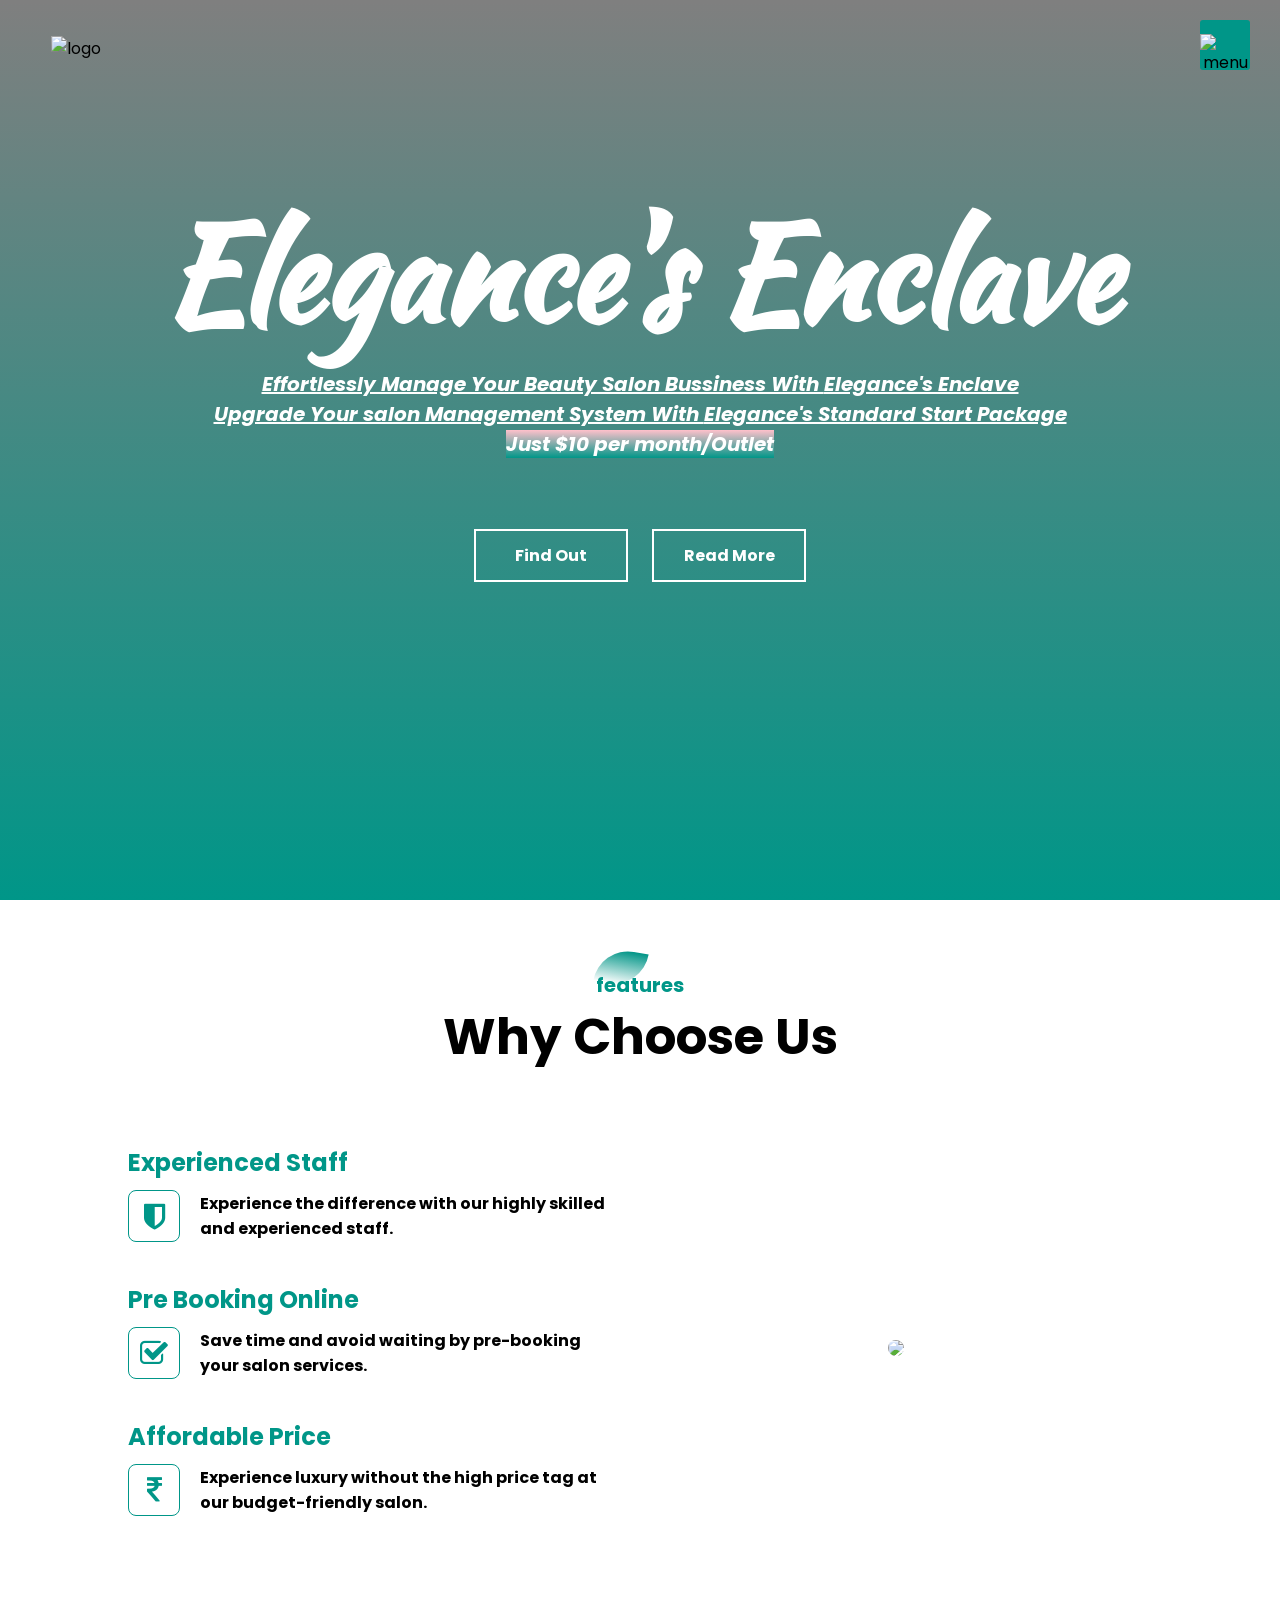
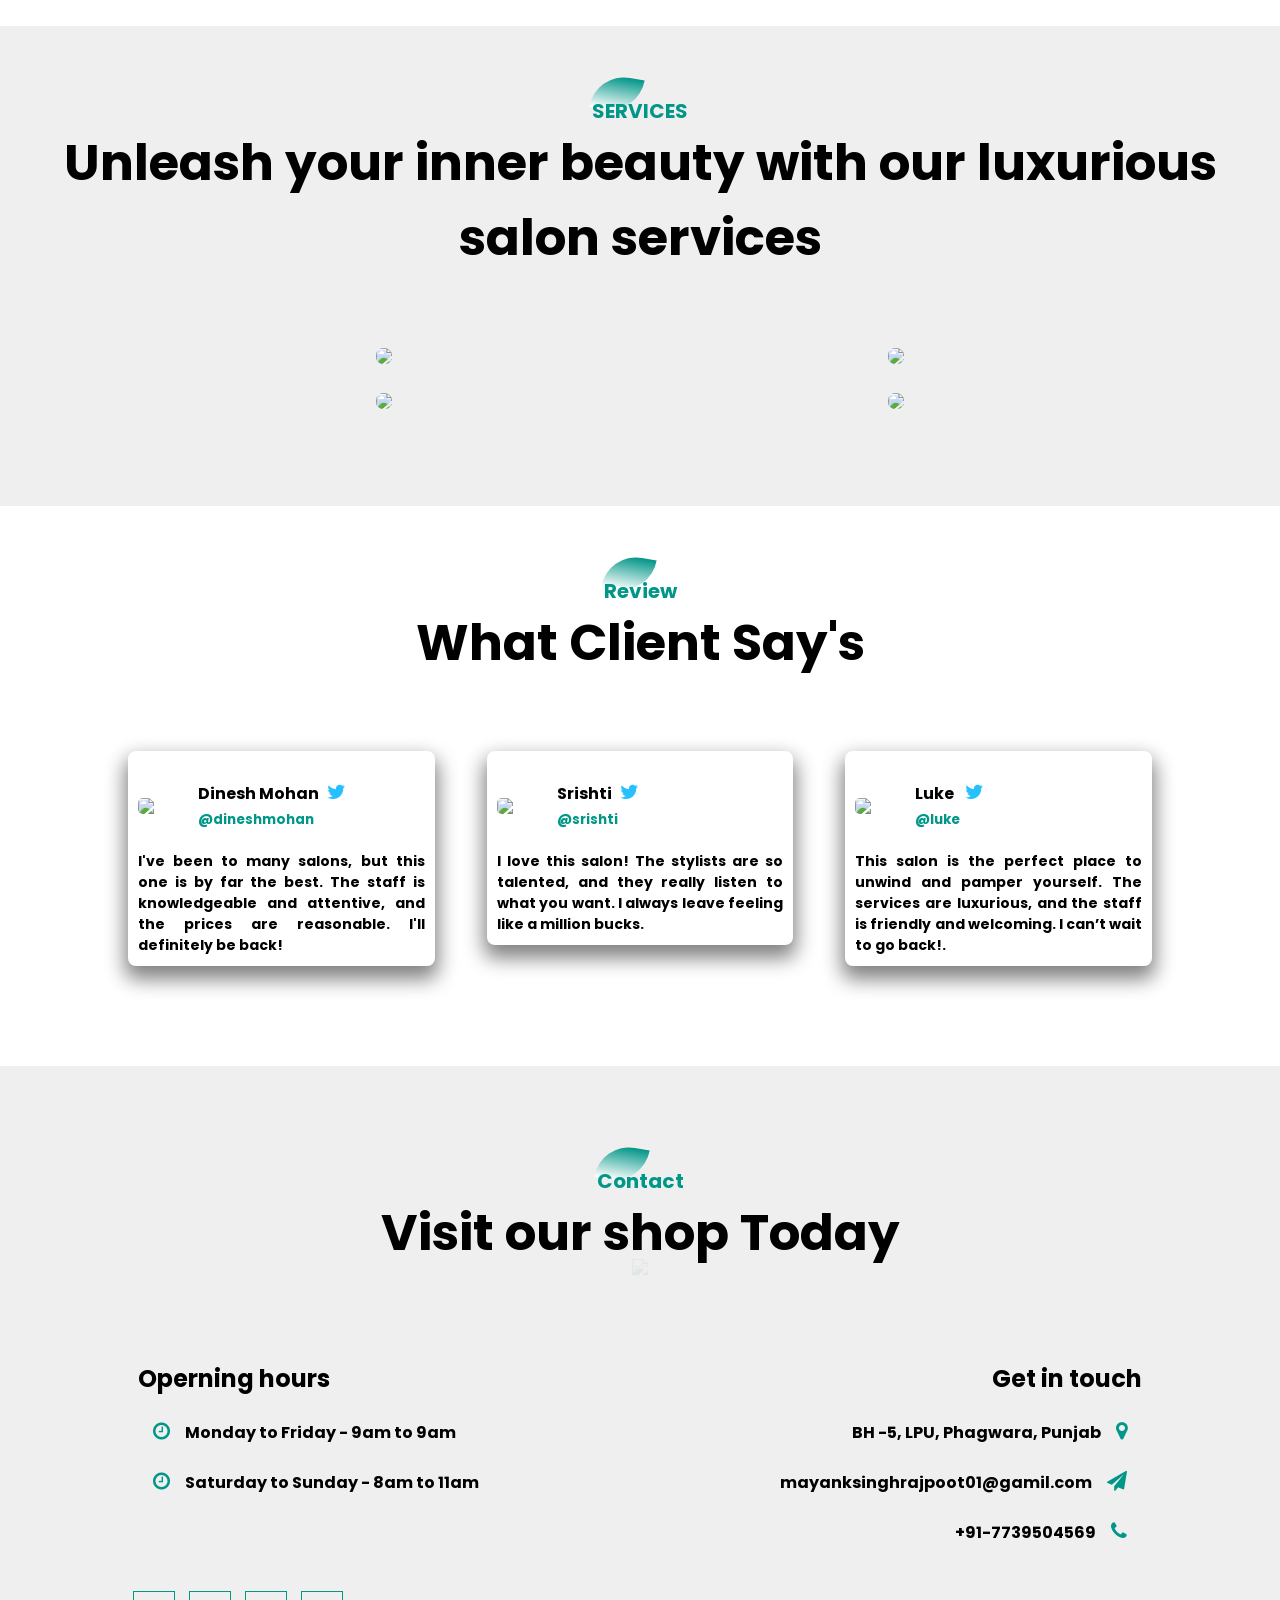
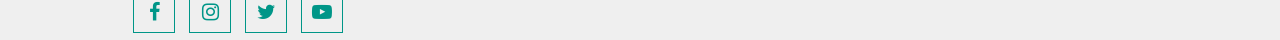
==== index.html @ 396b6557 "Add files via upload" ====
<!DOCTYPE html>
<html lang="en">
<head>
    <meta charset="UTF-8">
    <meta name="viewport" content="width=device-width, initial-scale=1.0">
    <title>Elegance's Enclave</title>
    <link rel="stylesheet" href="abz.css" type= "text/css">
    <link rel="stylesheet" href="https://stackpath.bootstrapcdn.com/font-awesome/4.7.0/css/font-awesome.min.css">
    <link rel="preconnect" href="https://fonts.googleapis.com">
<link rel="preconnect" href="https://fonts.gstatic.com" crossorigin>
<link href="https://fonts.googleapis.com/css2?family=Kaushan+Script&family=Poppins:wght@100&display=swap" rel="stylesheet">   
</head>
<body>
    <section id="banner">
<img src="images/logo.png" alt="logo" class="logo">
<div class="banner-text">
    <h1>Elegance's Enclave</h1>
    <p><u>Effortlessly Manage Your Beauty Salon Bussiness With <b>Elegance's Enclave</b></u></p>
    <p><u>Upgrade Your salon Management System With  <b>Elegance's Standard Start Package</b> </u><br>
        <b style="background: linear-gradient(pink,#009688);">Just $10 per month/Outlet </b></p>
    <div class="banner-btn">
        <a href="#feedback"><span></span>Find Out</a>
        <a href="#features"><span></span>Read More</a>
    </div>
</div>
    </section>
    <div id="navigation">
        <nav>
            <ul>
                <li><a href="#">Home</a></li>
                <li><a href="#features">Services</a></li>
                <li><a href="#feedback">Contact</a></li>
                <li><a href="Feedback.html">Feedback</a></li>
                <li><a href="Booking.html">Book Your Slot</a></li>
            </ul>
        </nav>

    </div>
    <div id="menubtn">
        <img src="images/menu.png" alt="menu" id="menu">
    </div>
<!-- features -->
<section id="features">
    <div class="titletxt">
        <p>features</p>
        <h1>Why Choose Us</h1>
    </div>
    <div class="featurebox">
        <div class="features">
            <h1>Experienced Staff</h1>
         <div class="featuredicsription">
            <div class="featureicon">
                <i class="fa fa-shield"></i>
            </div>
            <div class="featuretxt"> 
                <p>Experience the difference with our highly skilled and experienced staff.</p>
            </div>
         </div>
            <h1>Pre Booking Online</h1>
            <div class="featuredicsription">
                <div class="featureicon">
                <i class="fa fa-check-square-o"></i>
                </div>
                <div class="featuretxt"> 
                <p>Save time and avoid waiting by pre-booking your salon services.</p>
                </div>
            </div>
            <h1>Affordable Price</h1>
         <div class="featuredicsription">
            <div class="featureicon">   
                <i class="fa fa-inr"></i>
            </div>
            <div class="featuretxt"> 
                <p>Experience luxury without the high price tag at our budget-friendly salon.</p>
            </div>
         </div>
        </div>
            <div class="featureimg">
                <img src="images/barber-man.jpg">
            </div>
    </div>
</section>
<!--code for service section-->
<section id="service">
<div class="titletxt">
    <p>SERVICES</p>
    <h1>Unleash your inner beauty with our luxurious salon services</h1>
</div>
<div class="service-box">
    <div class="single-service">
        <img src="images/pic-1.jpg">
        <div class="overlay"></div>
        <div class="service-desc">
            <h3>Hair Cut </h3>
            <hr>
            <p>Try a new haircut that will transform your look and make you feel like a superstar.</p>
        </div>

    </div>
    <div class="single-service">
        <img src="images/pic-2.jpg">
        <div class="overlay"></div>
        <div class="service-desc">
            <h3>Hair Styling</h3>
            <hr>
            <p>Get a glamorous blowout that will leave your hair looking voluminous and full of life.</p>
        </div>
    </div>
    <div class="single-service">
        <img src="images/pic-3.jpg">
        <div class="overlay"></div>
        <div class="service-desc">
            <h3>Facial Touchup</h3>
            <hr>
            <p>Get ready for a special occasion with a professional makeup application that will enhance your natural beauty.”</p>
        </div>
    </div>
    <div class="single-service">
        <img src="images/pic-4.jpg">
        <div class="overlay"></div>
        <div class="service-desc">
            <h3>Hair Spa</h3>
            <hr>
            <p>Indulge in a luxurious hair spa treatment that will leave your hair feeling silky smooth and rejuvenated.</p>
        </div>
    </div>
</div>
</section>



<!--code for service section-->
<section id="feedback">
    <div class="titletxt">
        <p>Review</p>
        <h1>What Client Say's</h1>
    </div>
    <div class="feedback-row">
        <div class="feedback-col">
            <div class="user">
                <img src="images/img-1.jpg">                    
                <div class="user-info">
                    <h4>Dinesh Mohan<i class="fa fa-twitter"></i></h4>
                    <small>@dineshmohan</small>
                </div>
            </div>
            <p>I've been to many salons, but this one is by far the best. The staff is knowledgeable and attentive, and the prices are reasonable. I'll definitely be back!</p>
        </div>
        <div class="feedback-col">
            <div class="user">
                <img src="images/img-2.jpg">                    
                <div class="user-info">
                    <h4>Srishti<i class="fa fa-twitter"></i></h4>
                    <small>@srishti</small>
                </div>
            </div>
            <p>I love this salon! The stylists are so talented, and they really listen to what you want. I always leave feeling like a million bucks.</p>
        </div>
        <div class="feedback-col">
            <div class="user">
                <img src="images/img-3.jpg">                    
                <div class="user-info">
                    <h4>Luke <i class="fa fa-twitter"></i></h4>
                    <small>@luke</small>
                </div>
            </div>
            <p>This salon is the perfect place to unwind and pamper yourself. The services are luxurious, and the staff is friendly and welcoming. I can’t wait to go back!.</p>
        </div>
    </div>
</section>

<a href="www.facebook"  target="blank"></a>
<p> </p>
<!--ater the feeback section-->
<!--code for footer section-->
<section id="footer">
    <img src="images/footer-img.png" class="footer-img">
    <div class="titletxt">
        <p>Contact</p>
        <h1>Visit our shop Today</h1>
    </div>
    <div class="footer-row">
        <div class="footer-left">
          <h1>Operning hours</h1>
          <p><i class="fa fa-clock-o"></i>Monday to Friday - 9am to 9am</p>
          <p><i class="fa fa-clock-o"></i>Saturday to Sunday - 8am to 11am</p>   
        </div>
        <div class="footer-right">
            <h1>Get in touch</h1>
            <p>BH -5, LPU, Phagwara, Punjab<i class="fa fa-map-marker"></i></p>
            <p>mayanksinghrajpoot01@gamil.com<i class="fa fa-paper-plane"></i></p>
            <p>+91-7739504569<i class="fa fa-phone"></i></p>
        </div>
        <div class="social-media">
            <i class="fa fa-facebook"></i>
            <i class="fa fa-instagram"></i>
            <i class="fa fa-twitter"></i>
            <i class="fa fa-youtube-play"></i>
        </div>
    </div>
</section>






    
    <script>
        var menubtn = document.getElementById('menubtn');
        var navigation = document.getElementById('navigation');
        var menu = document.getElementById('menu');

        navigation.style.right = "-200px";

    menubtn.onclick = function()
    {
        if(navigation.style.right == "-200px")
        {
            navigation.style.right = "0";
            menu.src = "images/close.png";
        }
        else
        {
            navigation.style.right = "-200px";
            menu.src = "images/menu.png";
        }
    }
    </script>




    
</body>
</html>
---- abz.css ----
*{
    margin: 0%;
    padding: 0%;
    font-family: 'Poppins', sans-serif;

}
#banner{
    background-image:linear-gradient(rgba(0,0,0,.5),#009688), url(images/banner.jpg);
    background-size: cover;
    background-position: center;
    height: 100vh;
}
.logo{
    width: 140px;
    position: absolute;
    top: 4%;
    left: 4%;
}
.banner-text{
    text-align: center;
    color: white;
    padding-top: 180px;
}
.banner-text h1{
    font-size: 130px;
    font-family: 'Kaushan Script', cursive;
}
.banner-text p{
    font-size: 20px;
    font-style: italic;
    font-weight: bold;
}
.banner-btn{
    margin: 70px auto 0;
}
.banner-btn a{
    width: 150px;
    text-decoration: none;
    color: white;
    font-weight: bold;
    display: inline-block;
    margin: 0 10px;
    padding: 12px 0;
    border: 2px solid white;
    position: relative;
    z-index: 1;
}
.banner-btn a span{
    width: 0%;
    height: 100%;
    position: absolute;
    top: 0;
    left: 0%;
    background:white;
    z-index: -1;
    /* transition: 0.5s; */
}
.banner-btn a:hover span{
width: 100%;
}
.banner-btn a:hover {
    color: black;
    font-weight: bold;
}
#navigation{
    width: 200px ;
    height: 100vh;
    position: fixed;
    right: 0%;
    top: 0%;
    background: #009688;
    z-index: 2;
    transition: 0.5s;
    
}
nav ul li{
    list-style: none;
    margin: 50px 20px;
}
nav ul li a{
text-decoration: none;
color: white;
font-weight: bold;
}
#menubtn{
    height: 50px;
    width: 50px;
    background: #009688;
    text-align: center;
    position: fixed;
    right: 30px;
    top: 20px;
    z-index: 3;
    cursor: pointer;
    border-radius: 3px;

}
#menubtn img{
    padding-top: 14px;
    width: 24px;
    height: 19px;

}
@media screen and (max-width: 770px) {
    .banner-text h1{
        font-size: 44px;
    }
    .banner-btn a{
        display: block;
        margin: 20px auto;
    }
}
#features{ 
    width: 100%;
    padding: 70px 0;
}
.titletxt{
    text-align: center;
    padding-bottom: 70px;
}
.titletxt p{
    font-weight: bold;
    font-size: 20px;
    margin: auto;
    color: #009688;
    position: relative;
    z-index: 1;
    display: inline-block;
}
.titletxt p::after{
    content: '';
    width: 50px;
    height: 35px;
    background: linear-gradient(#019587,#fff);
    position: absolute;
    top: -20px;
    left: 0;
    z-index: -1;
    transform: rotate(10deg);
    border-top-left-radius: 35px;
    border-bottom-right-radius: 35px; 
}
.titletxt h1{
    font-size: 50px;
    font-weight: bold;
}
.featurebox{
    width:80%;
    margin:auto;
    display: flex;
    flex-wrap: wrap;
    align-items: center;
    text-align: center;
}
.features{
    flex-basis: 50%;
    /* ;float: left; */
}
.featureimg{
   flex-basis: 50%;
   margin: auto;
   /* float: right; */
}
.featureimg img{
    width: 80%;
    border-radius: 10px;
}
.features h1{
    text-align: left;
    margin-bottom: 10px;
    font-weight: 100;
    color: #009688;
    font-weight: bold;
}
.featuredicsription{
    display: flex;
    align-items: center;
    margin-bottom: 40px;
}
.featureicon .fa{
    width:50px;
    height: 50px;
    font-size: 30px;
    line-height: 50px;
    border-radius: 8px;
    color: #009688;
    border: 1px solid #009688;
}
.featuretxt p{
    padding: 0 20px;
    font-weight: bold;
    text-align: initial;
}
@media screen and (max-width: 770px) {
    .titletxt h1{
        font-size: 35px;
    }
    .features{
        flex-basis: 100%;
    }
    .featureimg{
        flex-basis: 50%;
    }
    .featureimg img{
        width: 100%;
    }
    .featuretext p{
        text-align: justify;

    }
}
.social-media .fa{
    cursor: pointer;
    transition: 0.5sec;
}
.social-media .fa:hover{
    background-color: #009688;
    color: white;
    transform: translateY(-10px);
}
.social-media p{
    font-size: 12px;
    font-weight: bold;
    margin-top: 20px;
}
@media screen and (max-width: 770px)
{
    .footer-left, .footer-right{
        font-size: 12px;
        flex-basis: 100%; /*so that mobile area cover full screen the content written above*/  
    }
}
html{
    scroll-behavior: smooth;
}
.feedback-col{
    transition: transform 1s;     /*add in previous property*/
}
.feedback-col:hover{
    transform: translateY(10px);
}
@media screen and (max-width: 770px)
{
    .feedback-col{
        flex-basis: 100%;
    }

}
/*footer*/


/*footer*/
#footer{
    padding: 100px 0 2px;
    background: #efefef;
    position: relative;
}
.footer-row{
    width: 80%;
    margin: 0 auto;
    display: flex;
    justify-content: space-between;
    flex-wrap: wrap;              /*shift down when open in small screen*/
}
.footer-left, .footer-right{
    flex-basis: 45%;
    padding: 10px;
    margin-bottom: 20px;
    font-weight: bold ;
}
.footer-right{
    text-align: right;
}
.footer-row h1{
    margin: 10px 0;
}
.footer-row p{
    line-height: 35px;
}
.footer-left .fa, .footer-right .fa{
    font-size: 20px;
    color: #009688;
    margin: 15px;
}
.footer-img{
    max-width: 370px;
    opacity: 0.1;
    position: absolute;
    left: 50%;
    top: 35%;
    transform: translate(-50%,-50%);

}
.social-media{
    text-align: center;
}
.social-media .fa{
    height: 40px;
    width: 40px;
    font-size: 20px;
    line-height: 40px;  /*line height must be equal to height*/
    color: #009688;
    border: 1px solid #009688;
    margin: 5px;

}
@media screen and (max-width: 770px)
{
    .single-service{
       flex-basis: 100%;
       margin-bottom: 30px; 

    }
    .service-desc p{
       font-size: 12px;
    }
    hr{
        margin: 5px auto;
    }
    .single-service:hover .service-desc{
        bottom: 25% !important;
    }
}
#feedback{
    width: 100%;
    padding: 70px 0; 
}
.feedback-row{
    width: 80%;
    margin: auto;
    justify-content: space-between;
    display: flex;
    align-items: flex-start;
    flex-wrap: wrap;

}
.feedback-col{
    flex-basis: 28%;
    padding: 10px;
    margin-bottom: 30px;
    border-radius: 8px;
    box-shadow: 0 10px 20px 3px grey;
    cursor: pointer;

}
.feedback-col p{
    font-weight: bold;
    text-align: justify;
    font-size: 14px;
}
.user{
    display: flex;
    align-items: center;
    margin: 20px 0;
}
.user img{
    width: 40px;
    margin-right: 20px;
    border-radius: 5px;
} 
.user-info .fa{
    margin-left: 8px;
    color: #27c0ff;
    font-size: 20px;

}
.user-info small{
    color: #009688;
    font-weight: bold;
}


/*services */
#service{
    width: 100%;
    padding: 70px 0;
    background: #efefef;

}
.service-box{
    width: 80%;
    display: flex;
    flex-wrap: wrap;
    justify-content: space-around;
    margin: auto;
}
.single-service{
    flex-basis: 48%;
    text-align: center;
    border-radius: 7px;
    margin-bottom: 20px;
    color: white;
    position: relative;
}
.single-service img{
    width: 100%;
    border-radius: 7px;
}
.overlay{
    width: 100%;
    height: 100%;
    top: 0;
    border-radius: 7px;
    position: absolute;
    cursor: pointer;
    transition: 1s;
    opacity: 0;
    background: linear-gradient(rgba(0,0,0,0.5), #009688);
}
.single-service:hover .overlay{
    opacity: 1;
}
.service-desc{
    width: 80%;
    position: absolute;
    bottom: 0%;
    left: 50%;
    opacity: 0;
    transform: translateX(-50%);
    transition: 1s;

}
.service-desc p{
    font-weight: bold;
    font-size: 15px;
}
hr{
    background: white;
    height: 2px;
    width: 60%;
    border: 0;
    margin: 15px auto;
}
.single-service:hover .service-desc{
    bottom: 40%;
    opacity: 1;

}
/*services */
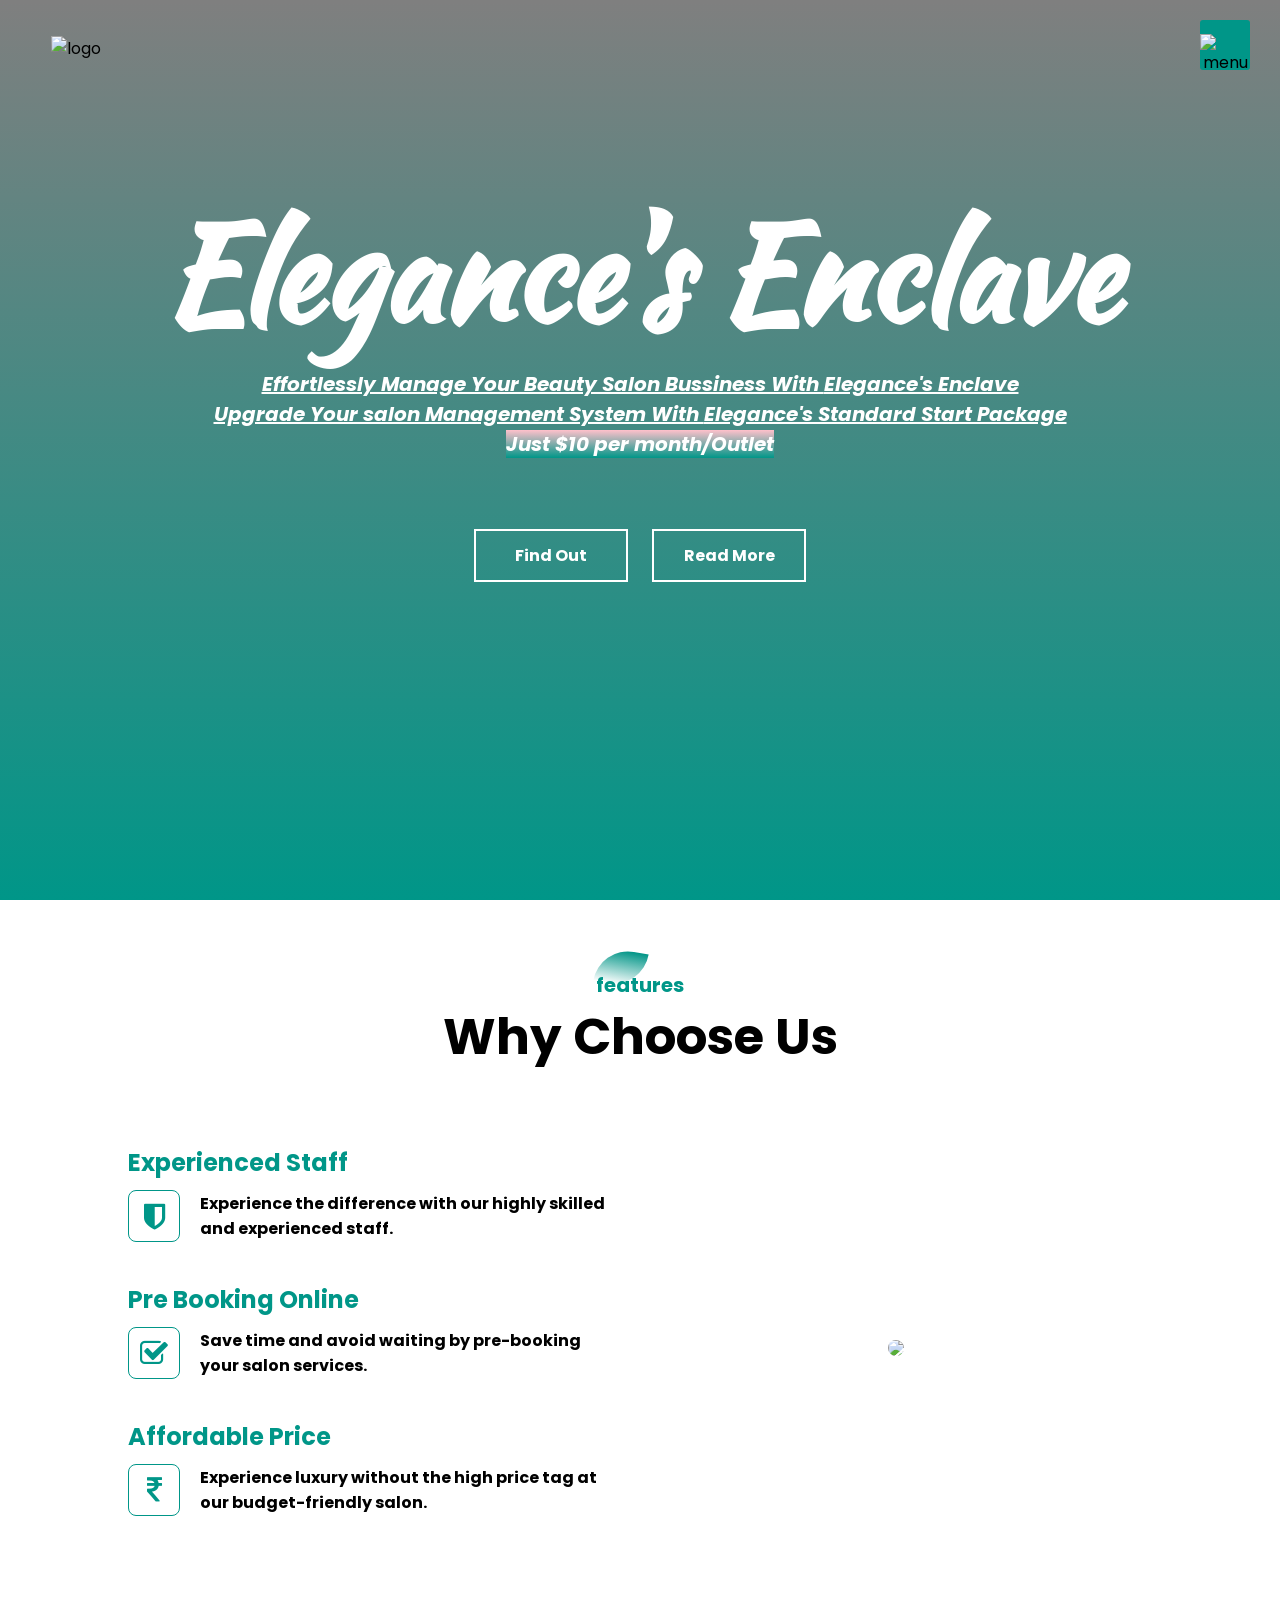
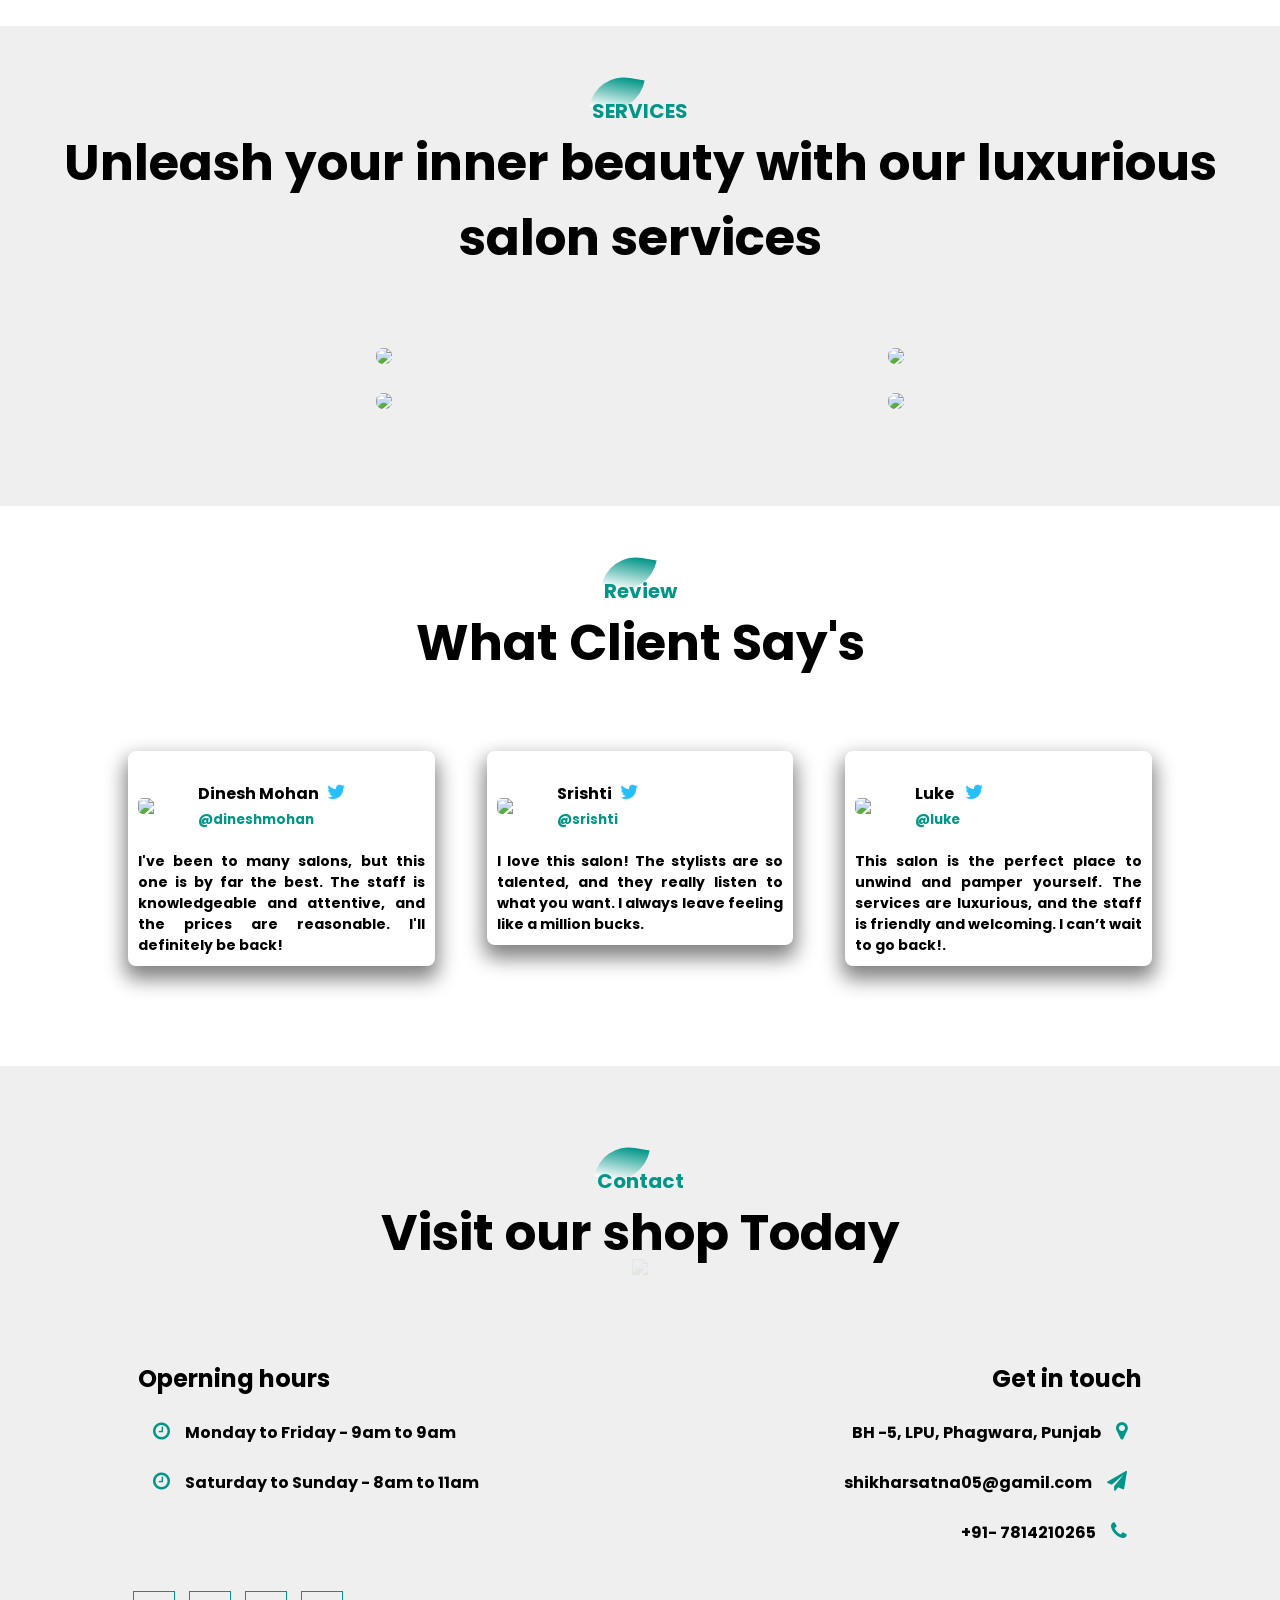
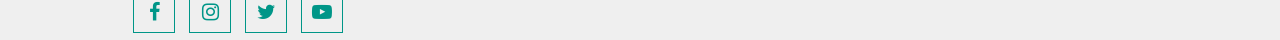
==== commit 7f44d084: "update" ====
--- a/index.html
+++ b/index.html
@@ -188,8 +188,8 @@
         <div class="footer-right">
             <h1>Get in touch</h1>
             <p>BH -5, LPU, Phagwara, Punjab<i class="fa fa-map-marker"></i></p>
-            <p>mayanksinghrajpoot01@gamil.com<i class="fa fa-paper-plane"></i></p>
-            <p>+91-7739504569<i class="fa fa-phone"></i></p>
+            <p>shikharsatna05@gamil.com<i class="fa fa-paper-plane"></i></p>
+            <p>+91- 7814210265<i class="fa fa-phone"></i></p>
         </div>
         <div class="social-media">
             <i class="fa fa-facebook"></i>
@@ -233,4 +233,5 @@
 
     
 </body>
-</html>+
+</html>
